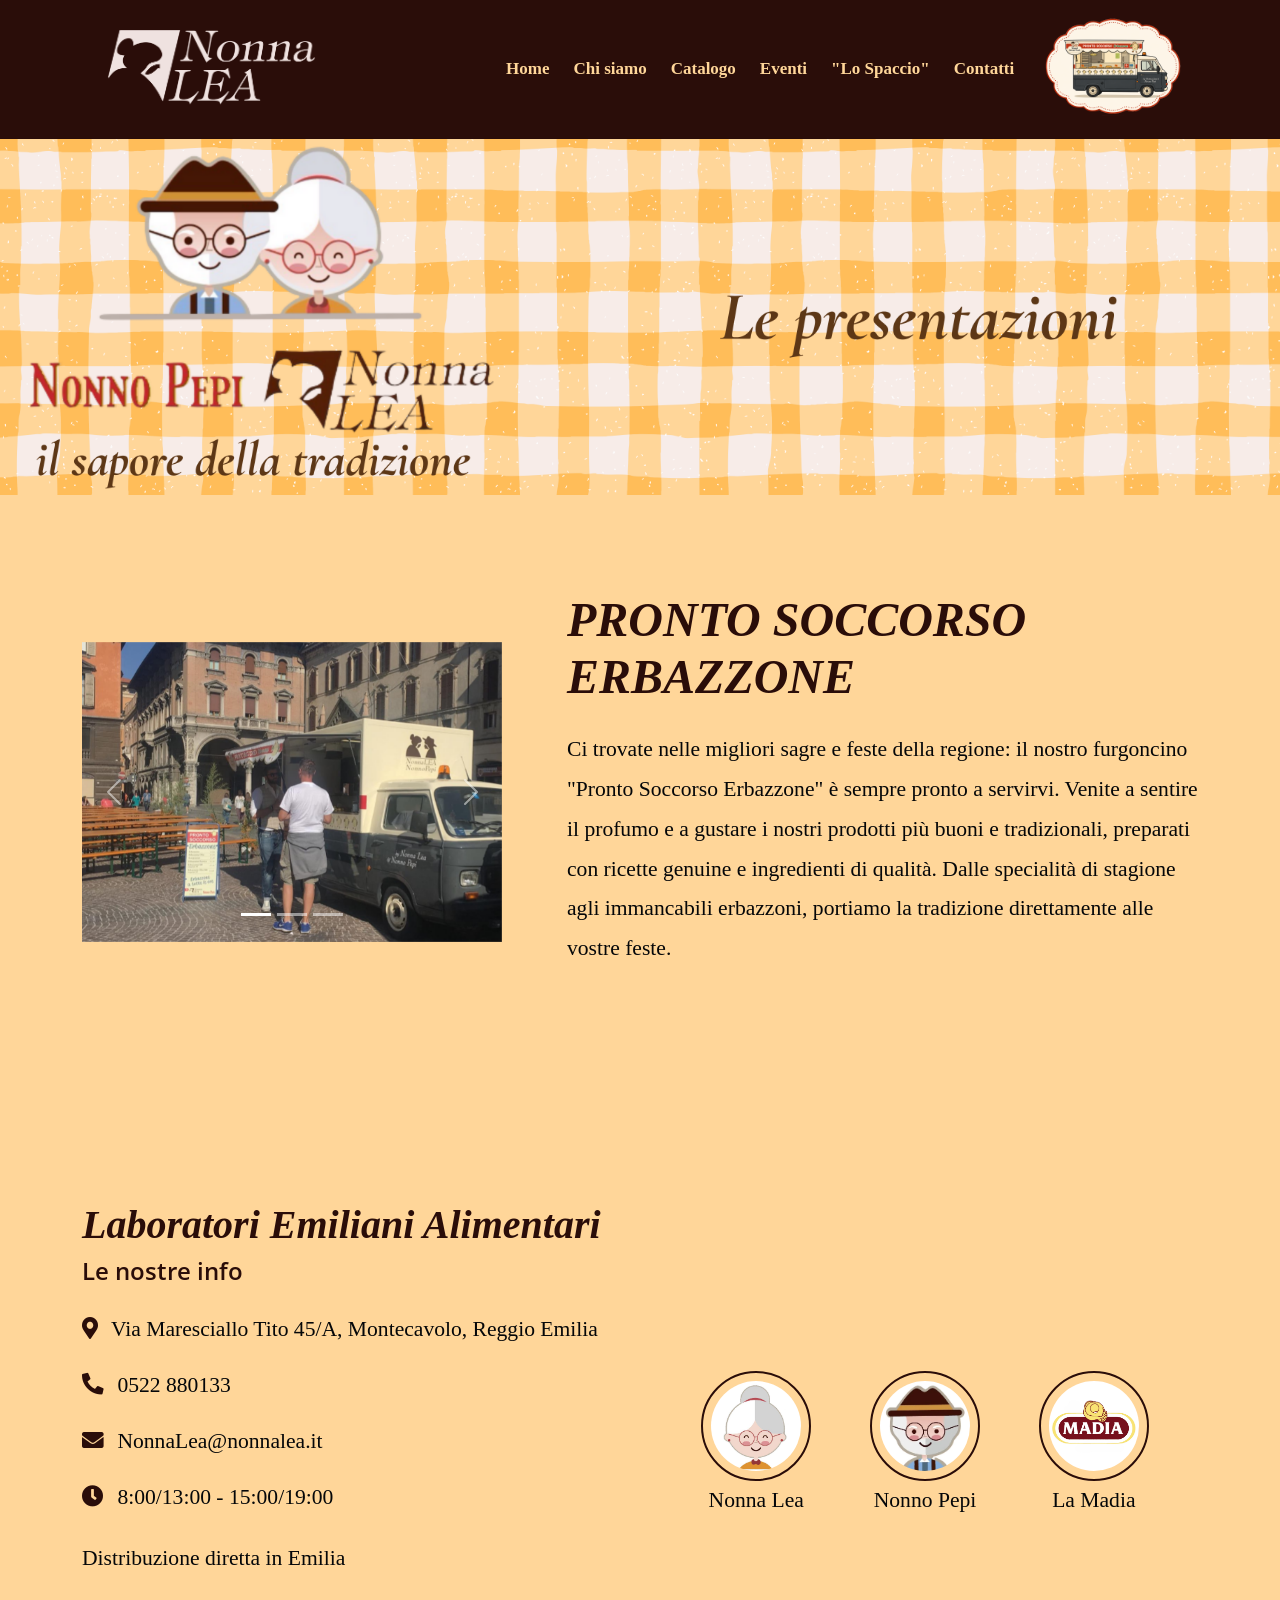
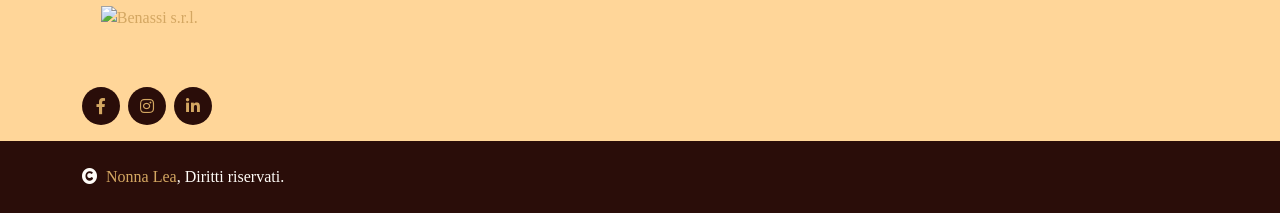
==== 900.html @ 962b3f6b "Primo caricamento sito" ====
<!DOCTYPE html>
<html lang="en">

    <head>
        <meta charset="utf-8">
        <title>900 - Nonna Lea</title>
        <meta content="width=device-width, initial-scale=1.0" name="viewport">
        <meta content="" name="keywords">
        <meta content="" name="description">

        <!-- Google Web Fonts -->
        <link rel="preconnect" href="https://fonts.googleapis.com">
        <link rel="preconnect" href="https://fonts.gstatic.com" crossorigin>
        <link href="https://fonts.googleapis.com/css2?family=Open+Sans:wght@400;600&family=Playball&display=swap" rel="stylesheet">

        <!-- Icon Font Stylesheet -->
        <link rel="stylesheet" href="https://use.fontawesome.com/releases/v5.15.4/css/all.css"/>
        <link href="https://cdn.jsdelivr.net/npm/bootstrap-icons@1.4.1/font/bootstrap-icons.css" rel="stylesheet">

        <!-- Libraries Stylesheet -->
        <link href="lib/animate/animate.min.css" rel="stylesheet">
        <link href="lib/lightbox/css/lightbox.min.css" rel="stylesheet">
        <link href="lib/owlcarousel/owl.carousel.min.css" rel="stylesheet">

        <!-- Customized Bootstrap Stylesheet -->
        <link href="css/bootstrap.min.css" rel="stylesheet">

        <!-- Template Stylesheet -->
        <link href="css/style.css" rel="stylesheet">
    </head>

    <body>

        <!-- Spinner Start -->
        <div id="spinner" class="show w-100 vh-100 bg-white position-fixed translate-middle top-50 start-50  d-flex align-items-center justify-content-center">
            <div class="spinner-grow text-NonnaLea" role="status"></div>
        </div>
        <!-- Spinner End -->


        <!-- Navbar start -->
        <div class="container-fluid nav-bar">
            <div class="container">
                <nav class="navbar navbar-light navbar-expand-lg py-4">
                    <a href="index.html" class="navbar-brand">
                        <img src="img/NonnaLeaLogo.png" alt="Logo Nonna Lea" style="height: 80px;">
                    </a>
                    <button class="navbar-toggler py-2 px-3" type="button" data-bs-toggle="collapse" data-bs-target="#navbarCollapse">
                        <span class="fa fa-bars text-primary"></span>
                    </button>
                    <div class="collapse navbar-collapse" id="navbarCollapse">
                        <div class="navbar-nav mx-auto">
                            <a href="index.html" class="nav-item nav-link">Home</a>
                            <a href="about.html" class="nav-item nav-link">Chi siamo</a>
                            <a href="service.html" class="nav-item nav-link">Catalogo</a>
                            <a href="event.html" class="nav-item nav-link">Eventi</a>
                            <a href="contact.html" class="nav-item nav-link">"Lo Spaccio"</a>
                            <a href="#footer" class="nav-item nav-link">Contatti</a>
                            <a href="900.html" class="nav-item nav-link active"><img src="img/900.png" alt="PRONTO SOCCORSO ERBAZZONE" style="height: 100px; position:absolute; margin-top: -40px;"></a>
                        </div>
                    </div>
                </nav>
            </div>
        </div>
        <!-- Navbar End -->

        <!-- Hero start2-->
        <img src="img/about-2.png" alt="Hero Image" style="width: 100%; height: auto;">
        <!-- Hero End2-->

        <!-- About Start -->
        <div class="container-fluid py-6">
            <div class="container">
                <div class="row g-5 align-items-center">
                    <div class="col-lg-5">
                        <!-- Carousel with fixed dimensions -->
                        <div id="aboutCarousel" class="carousel slide" data-bs-ride="carousel" style="max-width:420px;">
                            <div class="carousel-indicators">
                                <button type="button" data-bs-target="#aboutCarousel" data-bs-slide-to="0" class="active" aria-current="true" aria-label="Slide 1"></button>
                                <button type="button" data-bs-target="#aboutCarousel" data-bs-slide-to="1" aria-label="Slide 2"></button>
                                <button type="button" data-bs-target="#aboutCarousel" data-bs-slide-to="2" aria-label="Slide 3"></button>
                            </div>
                            <div class="carousel-inner" style="height:300px;">
                                <div class="carousel-item active">
                                    <img src="img/900-1.jpg" class="d-block w-100" alt="900 1" style="height:300px; object-fit:cover;">
                                </div>
                                <div class="carousel-item">
                                    <img src="img/900-2.jpg" class="d-block w-100" alt="900 2" style="height:300px; object-fit:cover;">
                                </div>
                                <div class="carousel-item">
                                    <img src="img/900-3.jpg" class="d-block w-100" alt="900 3" style="height:300px; object-fit:cover;">
                                </div>
                            </div>
                            <button class="carousel-control-prev" type="button" data-bs-target="#aboutCarousel" data-bs-slide="prev">
                                <span class="carousel-control-prev-icon" aria-hidden="true"></span>
                                <span class="visually-hidden">Previous</span>
                            </button>
                            <button class="carousel-control-next" type="button" data-bs-target="#aboutCarousel" data-bs-slide="next">
                                <span class="carousel-control-next-icon" aria-hidden="true"></span>
                                <span class="visually-hidden">Next</span>
                            </button>
                        </div>
                    </div>
                    <div class="col-lg-7 wow bounceInUp">
                        <h1 class="display-5 mb-4">PRONTO SOCCORSO ERBAZZONE</h1>
                        <p class="text-dark mb-4">
                            Ci trovate nelle migliori sagre e feste della regione: il nostro furgoncino "Pronto Soccorso Erbazzone" è sempre pronto a servirvi. Venite a sentire il profumo e a gustare i nostri prodotti più buoni e tradizionali, preparati con ricette genuine e ingredienti di qualità. Dalle specialità di stagione agli immancabili erbazzoni, portiamo la tradizione direttamente alle vostre feste.
                        </p>
                    </div>
                </div>
            </div>
        </div>
        <!-- About End -->

        <!-- Footer Start -->
        <div id="footer" class="container-fluid footer py-3 my-6 mb-0 bg-carta">
            <div class="container">
                <div class="row">
                    <h1 class="text-NonnaLea">Laboratori Emiliani Alimentari</h1>
                    <div class="text-dark col-lg-6 col-md-6">
                        <div class="footer-item">
                            <h4 class="text-NonnaLea mb-4">Le nostre info</h4>
                            <div class="d-flex flex-column align-items-start">
                                <p><i class="fa fa-map-marker-alt text-NonnaLea me-2"></i> Via Maresciallo Tito 45/A, Montecavolo, Reggio Emilia</p>
                                <p><i class="fa fa-phone-alt text-NonnaLea me-2"></i> 0522 880133</p>
                                <p><i class="fas fa-envelope text-NonnaLea me-2"></i> NonnaLea@nonnalea.it</p>
                                <p><i class="fa fa-clock text-NonnaLea me-2"></i> 8:00/13:00 - 15:00/19:00</p>
                            </div>
                        </div>
                    </div>
                    <div class="d-flex justify-content-evenly align-items-center flex-wrap brands-row col-md-6" style="margin-top: 10%;">
                        <a href="http://www.nonnalea.it/" class="mx-2">
                            <img src="img/Nonnina.jpg" class="footer-brand-img rounded-circle border border-NonnaLea p-2" alt="Nonn Lea"><br>
                            <p style="text-align: center;">Nonna Lea</p>
                        </a>
                        <a href="http://www.nonnopepi.it/" class="mx-2">
                            <img src="img/Nonnino.jpg" class="footer-brand-img rounded-circle border border-NonnaLea p-2" alt="Nonna Pepi"><br>
                            <p style="text-align: center;">Nonno Pepi</p>
                        </a>
                        <a href="http://www.lamadiadinonnopepi.it/" class="mx-2">
                           <img src="img/LaMadia.jpg" class="footer-brand-img rounded-circle border border-NonnaLea p-2" alt="La Madia"><br>
                           <p style="text-align: center;">La Madia</p>
                        </a>
                    </div>
                    <p class="lh-lg mb-4 text-dark">Distribuzione diretta in Emilia</p>
                    <a href="http://www.benassisrl.eu/" class="mx-2" style="margin-bottom: 5%; padding-left: 2%;">
                       <img src="img/Benassisrl.png" style="width: 15%;" alt="Benassi s.r.l."><br>
                    </a>
                    <div class="footer-icon d-flex">
                                <a class="btn btn-NonnaLea btn-sm-square me-2 rounded-circle" href="https://www.facebook.com/nonnaleaofficial#"><i class="fab fa-facebook-f"></i></a>
                                <a class="btn btn-NonnaLea btn-sm-square me-2 rounded-circle" href="https://www.instagram.com/nonna.lea/"><i class="fab fa-instagram"></i></a>
                                <a class="btn btn-NonnaLea btn-sm-square rounded-circle" href="https://www.linkedin.com/company/nonna-lea-srl/?originalSubdomain=it"><i class="fab fa-linkedin-in"></i></a>
                            </div>
                </div>
            </div>
        </div>
        <!-- Footer End -->


        <!-- Copyright Start -->
        <div class="container-fluid copyright bg-NonnaLea py-4">
            <div class="container">
                <div class="row">
                    <div class="col-md-6 text-center text-md-start mb-3 mb-md-0">
                        <span class="text-light"><a href="#"><i class="fas fa-copyright text-light me-2"></i>Nonna Lea</a>, Diritti riservati.</span>
                    </div>
                </div>
            </div>
        </div>
        <!-- Copyright End -->
        
        <!-- JavaScript Libraries -->
        <script src="https://ajax.googleapis.com/ajax/libs/jquery/1.12.4/jquery.min.js"></script>
        <script src="https://cdn.jsdelivr.net/npm/bootstrap@5.0.0/dist/js/bootstrap.bundle.min.js"></script>
        <script src="lib/wow/wow.min.js"></script>
        <script src="lib/easing/easing.min.js"></script>
        <script src="lib/waypoints/waypoints.min.js"></script>
        <script src="lib/counterup/counterup.min.js"></script>
        <script src="lib/lightbox/js/lightbox.min.js"></script>
        <script src="lib/owlcarousel/owl.carousel.min.js"></script>

        <!-- Template Javascript -->
        <script src="js/main.js"></script>
    </body>
</html>
---- css/style.css ----
/*** Spinner Start ***/
#spinner {
    opacity: 0;
    visibility: hidden;
    transition: opacity .8s ease-out, visibility 0s linear .5s;
    z-index: 99999;
 }

 #spinner.show {
     transition: opacity .8s ease-out, visibility 0s linear .0s;
     visibility: visible;
     opacity: 1;
 }
/*** Spinner End ***/

body {
    background-color: var(--bs-carta);
    color: var(--bs-dark); /* testo scuro per tutto il sito */
}

/* Imposta dimensione e interlinea per tutti i paragrafi */
p {
    font-size: 1.35rem; /* ~18px, modifica se preferisci più grande */
    line-height: 1.85;   /* aumenta l'interlinea */
    color: var(--bs-dark); /* mantiene il colore testo globale */
    margin-bottom: 1rem;
}

/* Variante responsive: riduci su schermi piccoli */
@media (max-width: 576px) {
    p {
        font-size: 1rem;   /* ~16px su mobile */
        line-height: 1.6;
    }
}

/* Import Cormorant Garamond from Google Fonts and set as global font */
@import url('https://fonts.googleapis.com/css2?family=Cormorant+Garamond:wght@300;400;600;700&display=swap');

body {
    font-family: 'Cormorant Garamond', serif;
    background-color: var(--bs-carta);
    color: var(--bs-dark); /* testo scuro per tutto il sito */
}

/* Headings: usa Cormorant Garamond per tutto il sito */
h1, h2, h3, .h1, .h2, .h3 {
    font-weight: 800 !important;
    font-family: 'Cormorant Garamond', serif;
    font-style: italic;
    color: var(--bs-NonnaLea);
}

h4, h5, h6, .h4, .h5, .h6 {
    font-weight: 600 !important;
    font-family: 'Cormorant Garamond', serif !important;
}

.back-to-top {
    position: fixed;
    right: 30px;
    bottom: 30px;
    z-index: 99;
}

h1, h2, h3, .h1, .h2, .h3 {
    font-weight: 800 !important;
    font-family: Georgia, serif;
    font-style: italic;
    color: var(--bs-NonnaLea)
}

h4, h5, h6, .h4, .h5, .h6 {
    font-weight: 600 !important;
    font-family: 'Open Sans', sans-serif !important;
}

.my-6 {
    margin-top: 6rem;
    margin-bottom: 6rem;
}

.py-6 {
    padding-top: 6rem;
    padding-bottom: 6rem;
}

.wow,
.animated {
    animation-duration: 2s !important;
}


/*** Button Start ***/
.btn.btn-primary {
    border: 0;
}

.btn.btn-primary:hover {
    background: var(--bs-NonnaLea) !important;
    color: var(--bs-carta) !important;
}

.btn {
    font-weight: 600;
    transition: .5s;
}

.btn-square {
    width: 32px;
    height: 32px;
}

.btn-sm-square {
    width: 38px;
    height: 38px;
}

.btn-md-square {
    width: 44px;
    height: 44px;
}

.btn-lg-square {
    width: 56px;
    height: 56px;
}

.btn-square,
.btn-sm-square,
.btn-md-square,
.btn-lg-square {
    padding: 0;
    display: flex;
    align-items: center;
    justify-content: center;
    font-weight: normal;
}
/*** Button End ***/

/* Footer — effetto hover per le immagini dei brand start*/
.footer .footer-item .row.g-2 img {
    width: 120px;                  /* dimensione preferita */
    height: 120px;
    object-fit: cover;
    transition: transform .25s cubic-bezier(.2,.9,.3,1), box-shadow .25s, border-color .25s;
    cursor: pointer;
    will-change: transform, box-shadow;
}

.footer .footer-item .row.g-2 img:hover,
.footer .footer-item .row.g-2 img:focus {
    transform: translateY(0px) scale(1.12);
    box-shadow: 0 10px 24px rgba(42,13,9,0.22);
    border-color: var(--bs-primary);
}

.footer .footer-item .row.g-2 img:active {
    transform: translateY(-2px) scale(1.05);
}
/* Footer — effetto hover per le immagini dei brand end*/

/*** Navbar Start ***/
.nav-bar {
    background: var(--bs-NonnaLea);
    border-bottom: 1px solid rgba(0, 0, 0, .05);
}

.navbar .navbar-nav .nav-link {
    padding: 10px 12px;
    font-weight: 600;
    font-size: 17px;
    transition: .5s;
    color: var(--bs-carta);
}

.navbar .navbar-nav .nav-link:hover,
.navbar .navbar-nav .nav-link.active {
    color: var(--bs-primary);
}

.navbar .dropdown-toggle::after {
    border: none;
    content: "\f107";
    font-family: "Font Awesome 5 Free";
    font-weight: 700;
    vertical-align: middle;
    margin-left: 8px;
}

@media (min-width: 1200px) {
    .navbar .nav-item .dropdown-menu {
        display: block;
        visibility: hidden;
        top: 100%;
        transform: rotateX(-75deg);
        transform-origin: 0% 0%;
        transition: .5s;
        opacity: 0;
    }
    
    .navbar .nav-item:hover .dropdown-menu {
        transform: rotateX(0deg);
        visibility: visible;
        opacity: 1;
    }
}

.dropdown .dropdown-menu a:hover {
    background: var(--bs-carta);
    color: var(--bs-primary);
}

#searchModal .modal-content {
    background-color: rgba(255, 255, 255, 0.95);
}
/*** Navbar End ***/

.text-carta {
    color: var(--bs-carta) !important;
}

/*** Events Start ***/
.event .tab-class .nav-item a.active {
    background: var(--bs-carta) !important;
}

.event .event-img .event-overlay {
    position: absolute;
    width: 100%;
    height: 100%;
    top: 0;
    left: 0;
    background: #402f2b;
    border-radius: 8px;
    transition: 0.5s;
    opacity: 0;
    z-index: 1;
}

.event .event-img:hover .event-overlay {
    opacity: 1;
}
/*** Events End ***/


/*** service start ***/
.service .service-item {
    position: relative;
    height: 100%;
    border-radius: 8px;
    border-color: #000000;
    box-shadow: 0 2px 16px rgba(0,0,0,0.06);
    background: #fff;
    border: 2px solid transparent;
    transition:
        transform 0.3s cubic-bezier(.4,2,.6,1),
        box-shadow 0.3s,
        background 0.3s,
        border-color 0.3s;
    z-index: 1;
}

.service .service-item:hover {
    transform: translateY(-10px) scale(1.03);
    box-shadow: 0 8px 32px rgba(42,13,9,0.18);
    border-color: var(--bs-primary);
}

.service-item:hover .catalogo-logo {
    filter: brightness(0) invert(1); /* logo bianco su sfondo scuro */
}

.service-item .service-content-icon a.btn-primary {
    transition: 0.3s !important;
}

/*** Services End ***/


/*** Menu Start ***/
.menu .nav-item a.active {
    background: var(--bs-primary) !important;
}

.menu .menu-item .border-bottom {
    border-bottom-style: dashed !important;
}
/*** Menu End ***/


/*** Youtube Video start ***/
.video {
    position: relative;
    height: 100%;
    min-height: 400px;
    background: linear-gradient(rgba(254, 218, 154, 0.1), rgba(254, 218, 154, 0.1)), url(../img/fact.jpg);
    background-position: center center;
    background-repeat: no-repeat;
    background-size: cover;
    border-radius: 8px;
}

.video .btn-play {
    position: absolute;
    z-index: 3;
    top: 50%;
    left: 50%;
    transform: translateX(-50%) translateY(-50%);
    box-sizing: content-box;
    display: block;
    width: 32px;
    height: 44px;
    border-radius: 50%;
    border: none;
    outline: none;
    padding: 18px 20px 18px 28px;
}

.video .btn-play:before {
    content: "";
    position: absolute;
    z-index: 0;
    left: 50%;
    top: 50%;
    transform: translateX(-50%) translateY(-50%);
    display: block;
    width: 100px;
    height: 100px;
    background: var(--bs-primary);
    border-radius: 50%;
    animation: pulse-border 1500ms ease-out infinite;
}

.video .btn-play:after {
    content: "";
    position: absolute;
    z-index: 1;
    left: 50%;
    top: 50%;
    transform: translateX(-50%) translateY(-50%);
    display: block;
    width: 100px;
    height: 100px;
    background: var(--bs-white);
    border-radius: 50%;
    transition: all 200ms;
}

.video .btn-play img {
    position: relative;
    z-index: 3;
    max-width: 100%;
    width: auto;
    height: auto;
}

.video .btn-play span {
    display: block;
    position: relative;
    z-index: 3;
    width: 0;
    height: 0;
    border-left: 32px solid var(--bs-dark);
    border-top: 22px solid transparent;
    border-bottom: 22px solid transparent;
}

@keyframes pulse-border {
    0% {
        transform: translateX(-50%) translateY(-50%) translateZ(0) scale(1);
        opacity: 1;
    }

    100% {
        transform: translateX(-50%) translateY(-50%) translateZ(0) scale(1.5);
        opacity: 0;
    }
}

#videoModal {
    z-index: 99999;
}

#videoModal .modal-dialog {
    position: relative;
    max-width: 800px;
    margin: 60px auto 0 auto;
}

#videoModal .modal-body {
    position: relative;
    padding: 0px;
}

#videoModal .close {
    position: absolute;
    width: 30px;
    height: 30px;
    right: 0px;
    top: -30px;
    z-index: 999;
    font-size: 30px;
    font-weight: normal;
    color: #FFFFFF;
    background: #000000;
    opacity: 1;
}
/*** Youtube Video End ***/


/*** Blog Start ***/
.blog-item {
    position: relative;
}

.blog-item img {
    transition: 0.5s;
}

.blog-item:hover img {
    transform: scale(1.3)
}

.blog-item .blog-content {
    position: relative;
    transform: translateY(-50%);
    box-shadow: 0 0 45px rgba(0, 0, 0, .08);
}

.blog-item .blog-content a.btn h5 {
    transition: 0.5s;
}

.blog-item:hover .blog-content a.btn h5 {
    color: var(--bs-primary) !important;
}
/*** Blog End ***/


/*** Team Start ***/
.team-item {
    width: 100%;
    height: 100%;
    position: relative;
}

.team-item .team-icon {
    position: absolute;
    top: 0;
    right: 0;
}

.team-item .team-icon .share-link {
    opacity: 0;
    transition: 0.9s;
}

.team-item:hover .share-link {
    opacity: 1;
}

.team-item .team-content {
    transition: 0.9s;
}

.team-item:hover .team-content {
    background: var(--bs-primary) !important;
    color: var(--bs-dark) !important;
}

.team-item .team-content h4,
.team-item .team-content p {
    transition: 0.5s;
}

.team-item:hover .team-content h4 {
    color: var(--bs-dark) !important;
}

.team-item:hover .team-content p {
    color: var(--bs-white);
}
/*** Team End ***/

.bg-carta {
    background-color: var(--bs-carta) !important;
}

.bg-NonnaLea {
    background-color: var(--bs-NonnaLea) !important;
}

.text-NonnaLea {
    color: var(--bs-NonnaLea) !important;
}

.footer .btn-NonnaLea i {
    color: var(--bs-primary);
    transition: color 0.2s;
}

/* Effetto hover per tutti i bottoni social */
.footer .btn-NonnaLea:hover {
    background-color: var(--bs-primary);
    border-color: var(--bs-primary);
    transform: scale(1.1);
    transition: all 0.2s;
}
.footer .btn-NonnaLea:hover i {
    color: #fff;
}

.footer-brand-img {
    width: 110px;
    height: 110px;
    object-fit: cover;
}

.catalogo-logo {
    height: 150px;
    width: auto;
    filter: brightness(0) saturate(100%) invert(10%) sepia(90%) saturate(800%) hue-rotate(0deg); /* NonnaLea */
    transition: filter 0.3s;
}
.service-item:hover .catalogo-logo {
    filter: brightness(0) saturate(100%) invert(0%); /* Nero */
}

.btn-NonnaLea {
    background-color: var(--bs-NonnaLea) !important;
    border: none;
}

.border-NonnaLea {
    border-color: var(--bs-NonnaLea) !important;
    border-width: 2px !important;
}

/*** testimonial Start ***/
.testimonial-item {
    border: 2px solid var(--bs-NonnaLea);
    width: 100%;
    height: 100%;
    object-fit: cover;
}

.testimonial-carousel.owl-rtl .testimonial-item {
    direction: ltr !important;
}
/*** testimonial End ***/


/*** Contact start ***/
.contact-form {
    box-shadow: 0 0 45px rgba(0, 0, 0, .08);
}

/*** Contact End ***/


/*** Footer Start ***/
.footer .footer-item a.text-body:hover {
    color: var(--bs-primary) !important;
}
/*** Footer End ***/

.brands-row {
    gap: 0.1rem;
}
@media (max-width: 576px) {
    .brands-row {
        justify-content: center; /* centra i loghi su mobile */
        gap: .75rem;
    }
    .brands-row a {
        flex: 0 0 auto;
    }
}

/* Sezione Prodotti principali */
#prodotti .product-item {
    transition: transform .25s ease, box-shadow .25s ease;
    border: 1px solid rgba(42,13,9,0.07);
}
#prodotti .product-item:hover {
    transform: translateY(-6px);
    box-shadow: 0 10px 20px rgba(0,0,0,0.08);
}
#prodotti .product-img {
    width: 180px;
    height: 180px;
    object-fit: cover;
    border: 6px solid rgba(255,255,255,0.85);
    box-shadow: 0 4px 10px rgba(0,0,0,0.06);
}
@media (max-width: 768px) {
    #prodotti .product-img {
        width: 90px;
        height: 90px;
    }
    #prodotti .product-item {
        padding: 1.25rem !important;
    }
}
@media (max-width: 576px) {
    #prodotti .col-12 .product-item {
        margin-left: auto;
        margin-right: auto;
        max-width: 320px;
    }
}

/* Modal categoria: aspetto "quasi fullscreen" e cards prodotti */
.modal .modal-content {
    border-radius: 12px;
}
@media (min-width: 1200px) {
    .modal-dialog.modal-xl {
        max-width: 1100px;
    }
}
.modal-fullscreen-sm-down {
    padding: 1rem;
}
#categoriaModalImg {
    width: 100%;
    height: auto;
    object-fit: cover;
    max-height: 360px;
}
#categoriaProducts .card {
    border: none;
    box-shadow: 0 6px 18px rgba(0,0,0,0.06);
    border-radius: 8px;
}
#categoriaProducts .card img {
    object-fit: cover;
    height: 100%;
}
@media (max-width: 768px) {
    #categoriaModalImg { max-height: 220px; }
    .modal-dialog { margin: .5rem; }
}


/* Nuovo stile per eventi: data + titolo sempre visibili, overlay dettagli al hover */
.event .event-img {
    position: relative;
    overflow: hidden;
    border-radius: 10px;
}
.event .event-img img {
    width: 100%;
    height: 260px;
    object-fit: cover;
    display: block;
    transition: transform .6s ease;
}
.event .event-img:hover img {
    transform: scale(1.06);
}

/* barra inferiore sempre visibile */
.event-caption {
    position: absolute;
    left: 0;
    right: 0;
    bottom: 0;
    display: flex;
    align-items: center;
    justify-content: space-between;
    gap: .75rem;
    padding: .6rem 1rem;
    background: linear-gradient(180deg, rgba(0,0,0,0) 0%, rgba(0,0,0,0.25) 40%, rgba(0,0,0,0.55) 100%);
    color: #fff;
    z-index: 2;
}
.event-date {
    background: rgb(0, 0, 0, 0.50);
    color: #dfdfdf;
    padding: .35rem .6rem;
    border-radius: 6px;
    font-weight: 700;
    font-size: .95rem;
    white-space: nowrap;
}
.event-title {
    background: rgb(0, 0, 0, 0.50);
    padding: .35rem .6rem;
    border-radius: 6px;
    margin: 0;
    font-size: 1rem;
    font-weight: 700;
    color: #dfdfdf;
    text-shadow: 0 2px 6px rgba(0,0,0,0.35);
    flex: 1;
    padding-left: .75rem;
    overflow: hidden;
    text-overflow: ellipsis;
    white-space: nowrap;
}

/* overlay con i dettagli, appare al hover (slide/fade) */
.event .event-overlay {
    position: absolute;
    inset: 0;
    background: rgba(64,47,43,0.92); /* tono coerente col tema */
    color: #fff;
    padding: 1.25rem;
    display: flex;
    flex-direction: column;
    justify-content: center;
    gap: .5rem;
    opacity: 0;
    transform: translateY(6%);
    transition: all .35s ease;
    z-index: 3;
    text-align: left;
}
.event .event-img:hover .event-overlay {
    opacity: 1;
    transform: translateY(0);
}

/* overlay testo */
.event .event-overlay h4 {
    color: var(--bs-carta);
    margin-bottom: .5rem;
}
.event .event-overlay p {
    color: rgba(255,255,255,0.95);
    margin: 0;
}

/* piccoli aggiustamenti responsive */
@media (max-width: 992px) {
    .event .event-img img {
        height: 220px;
    }
    .event-caption { padding: .5rem; }
    .event-title { font-size: .95rem; }
}
@media (max-width: 576px) {
    .event .event-img img {
        height: 180px;
    }
    .event-date { font-size: .85rem; padding: .25rem .45rem; }
    .event-title { font-size: .9rem; padding-left: .5rem; }
    .event .event-overlay { padding: 1rem; }
}
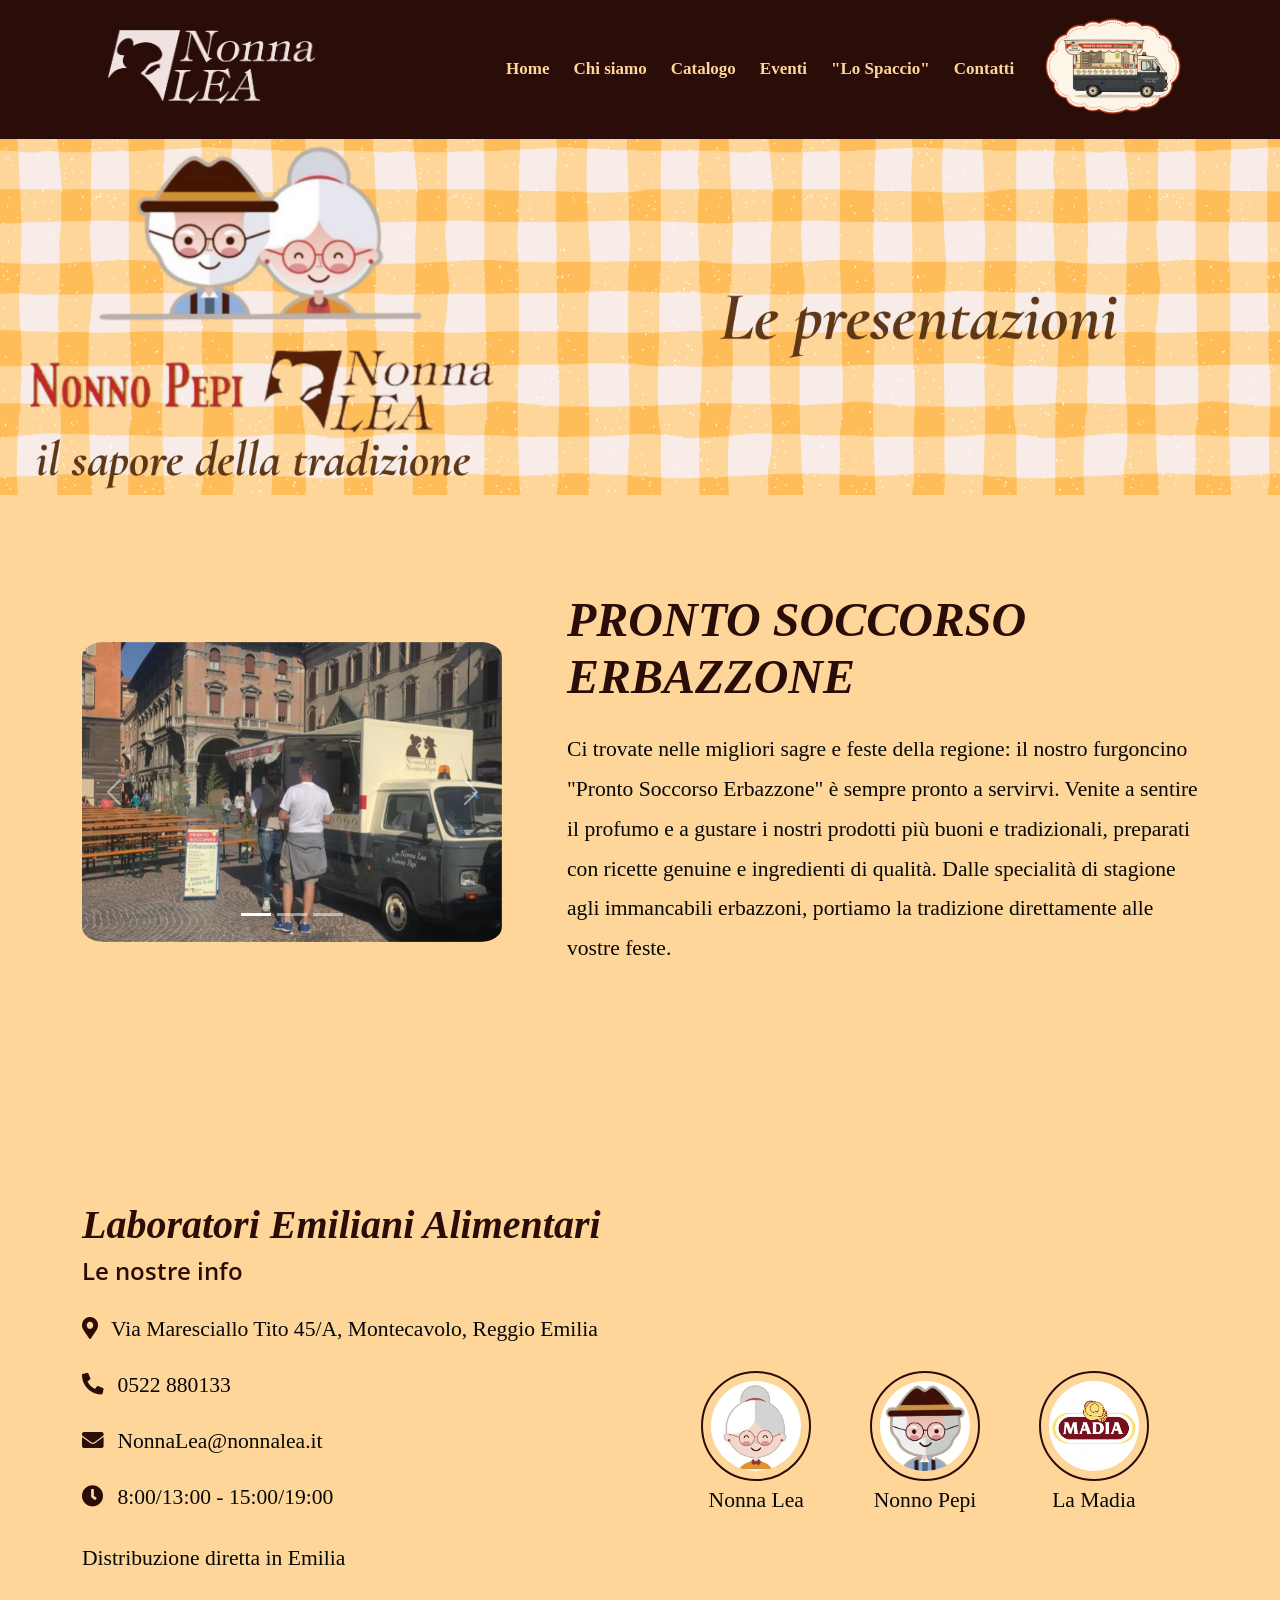
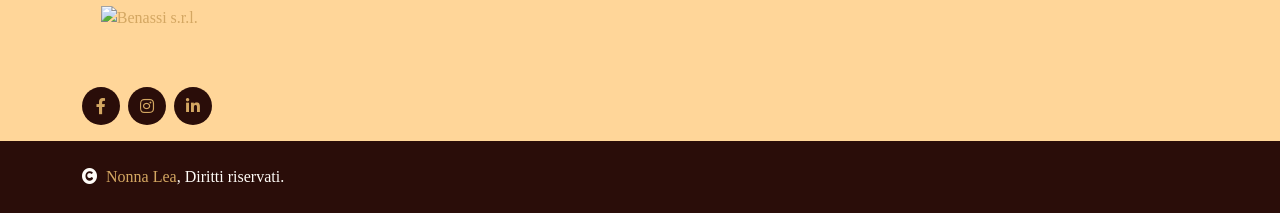
==== commit 2232a275: "Modifica dettagli pagina 900" ====
--- a/900.html
+++ b/900.html
@@ -80,7 +80,7 @@
                                 <button type="button" data-bs-target="#aboutCarousel" data-bs-slide-to="1" aria-label="Slide 2"></button>
                                 <button type="button" data-bs-target="#aboutCarousel" data-bs-slide-to="2" aria-label="Slide 3"></button>
                             </div>
-                            <div class="carousel-inner" style="height:300px;">
+                            <div class="carousel-inner" style="height:300px; border-radius: 5%;">
                                 <div class="carousel-item active">
                                     <img src="img/900-1.jpg" class="d-block w-100" alt="900 1" style="height:300px; object-fit:cover;">
                                 </div>
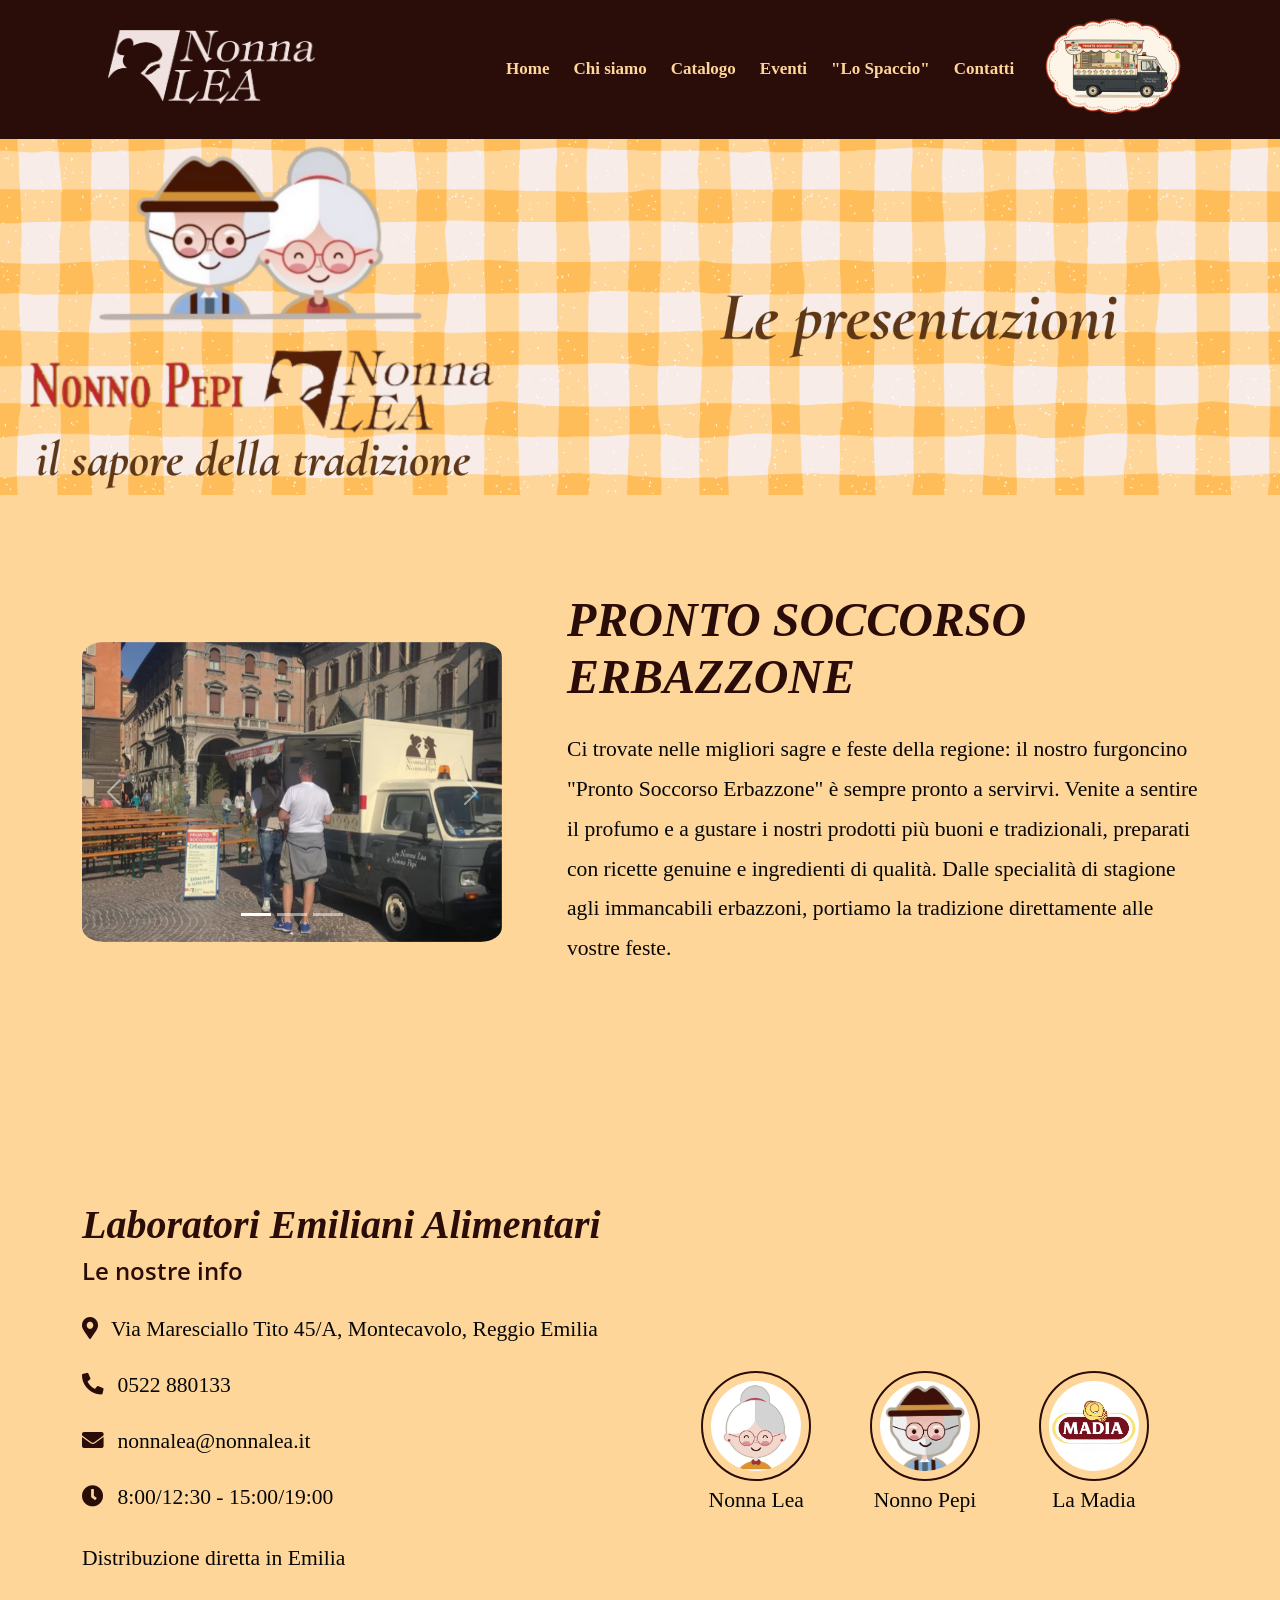
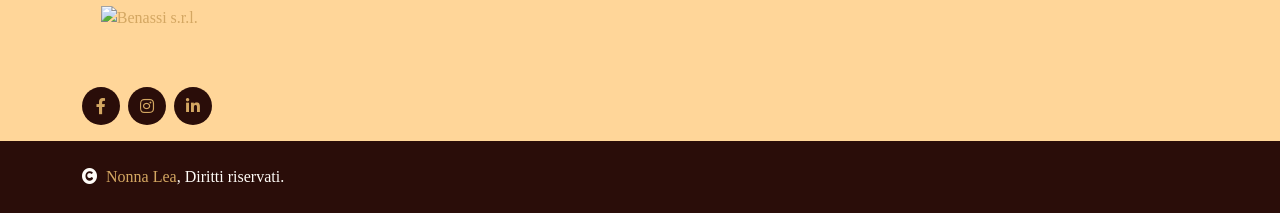
==== commit ce28af4d: "Update 900.html" ====
--- a/900.html
+++ b/900.html
@@ -123,8 +123,8 @@
                             <div class="d-flex flex-column align-items-start">
                                 <p><i class="fa fa-map-marker-alt text-NonnaLea me-2"></i> Via Maresciallo Tito 45/A, Montecavolo, Reggio Emilia</p>
                                 <p><i class="fa fa-phone-alt text-NonnaLea me-2"></i> 0522 880133</p>
-                                <p><i class="fas fa-envelope text-NonnaLea me-2"></i> NonnaLea@nonnalea.it</p>
-                                <p><i class="fa fa-clock text-NonnaLea me-2"></i> 8:00/13:00 - 15:00/19:00</p>
+                                <p><i class="fas fa-envelope text-NonnaLea me-2"></i> nonnalea@nonnalea.it</p>
+                                <p><i class="fa fa-clock text-NonnaLea me-2"></i> 8:00/12:30 - 15:00/19:00</p>
                             </div>
                         </div>
                     </div>
@@ -182,4 +182,4 @@
         <!-- Template Javascript -->
         <script src="js/main.js"></script>
     </body>
-</html>+</html>
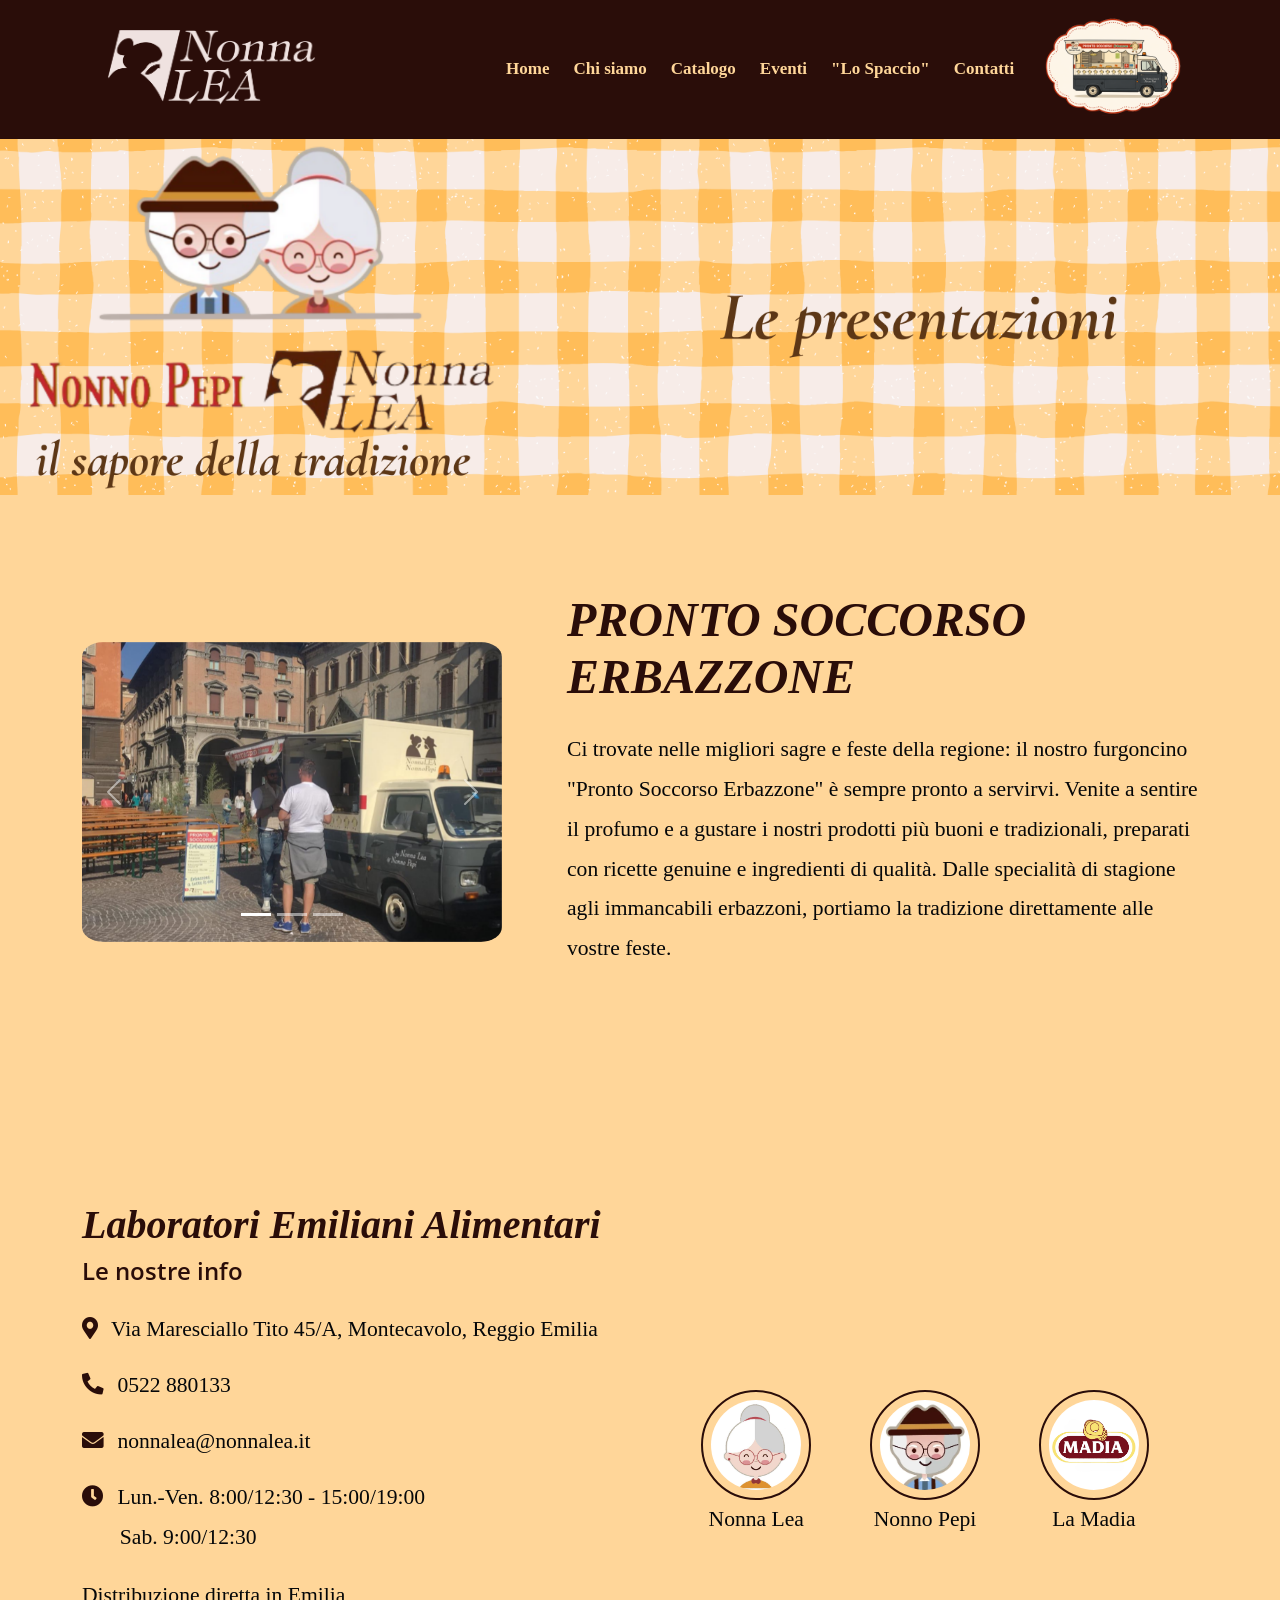
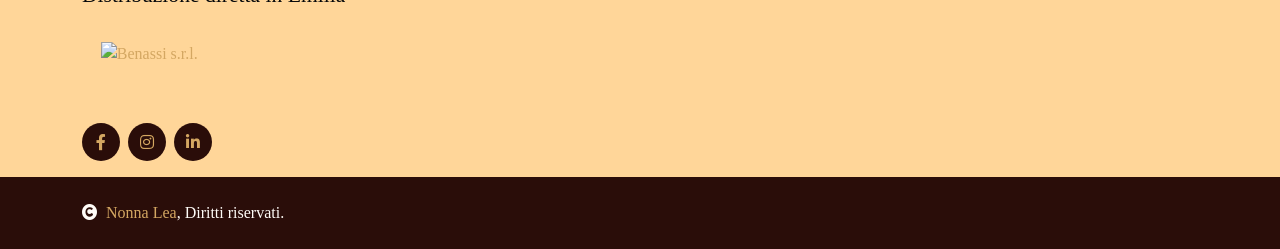
==== commit 26c34b2c: "Aggiornamento sito" ====
--- a/900.html
+++ b/900.html
@@ -56,7 +56,7 @@
                             <a href="event.html" class="nav-item nav-link">Eventi</a>
                             <a href="contact.html" class="nav-item nav-link">"Lo Spaccio"</a>
                             <a href="#footer" class="nav-item nav-link">Contatti</a>
-                            <a href="900.html" class="nav-item nav-link active"><img src="img/900.png" alt="PRONTO SOCCORSO ERBAZZONE" style="height: 100px; position:absolute; margin-top: -40px;"></a>
+                            <a href="900.html" class="nav-item nav-link"><img src="img/900.png" alt="PRONTO SOCCORSO ERBAZZONE" class="d-none d-lg-inline" style="height: 100px; position:absolute; margin-top: -40px;"><span class="d-lg-none">Pronto Soccorso Erbazzone</span></a>
                         </div>
                     </div>
                 </nav>
@@ -124,7 +124,7 @@
                                 <p><i class="fa fa-map-marker-alt text-NonnaLea me-2"></i> Via Maresciallo Tito 45/A, Montecavolo, Reggio Emilia</p>
                                 <p><i class="fa fa-phone-alt text-NonnaLea me-2"></i> 0522 880133</p>
                                 <p><i class="fas fa-envelope text-NonnaLea me-2"></i> nonnalea@nonnalea.it</p>
-                                <p><i class="fa fa-clock text-NonnaLea me-2"></i> 8:00/12:30 - 15:00/19:00</p>
+                                <p><i class="fa fa-clock text-NonnaLea me-2"></i> Lun.-Ven. 8:00/12:30 - 15:00/19:00 <br> &nbsp;&nbsp;&nbsp;&nbsp;&nbsp;&nbsp; Sab. 9:00/12:30</p>
                             </div>
                         </div>
                     </div>
@@ -155,7 +155,7 @@
             </div>
         </div>
         <!-- Footer End -->
-
+         
 
         <!-- Copyright Start -->
         <div class="container-fluid copyright bg-NonnaLea py-4">
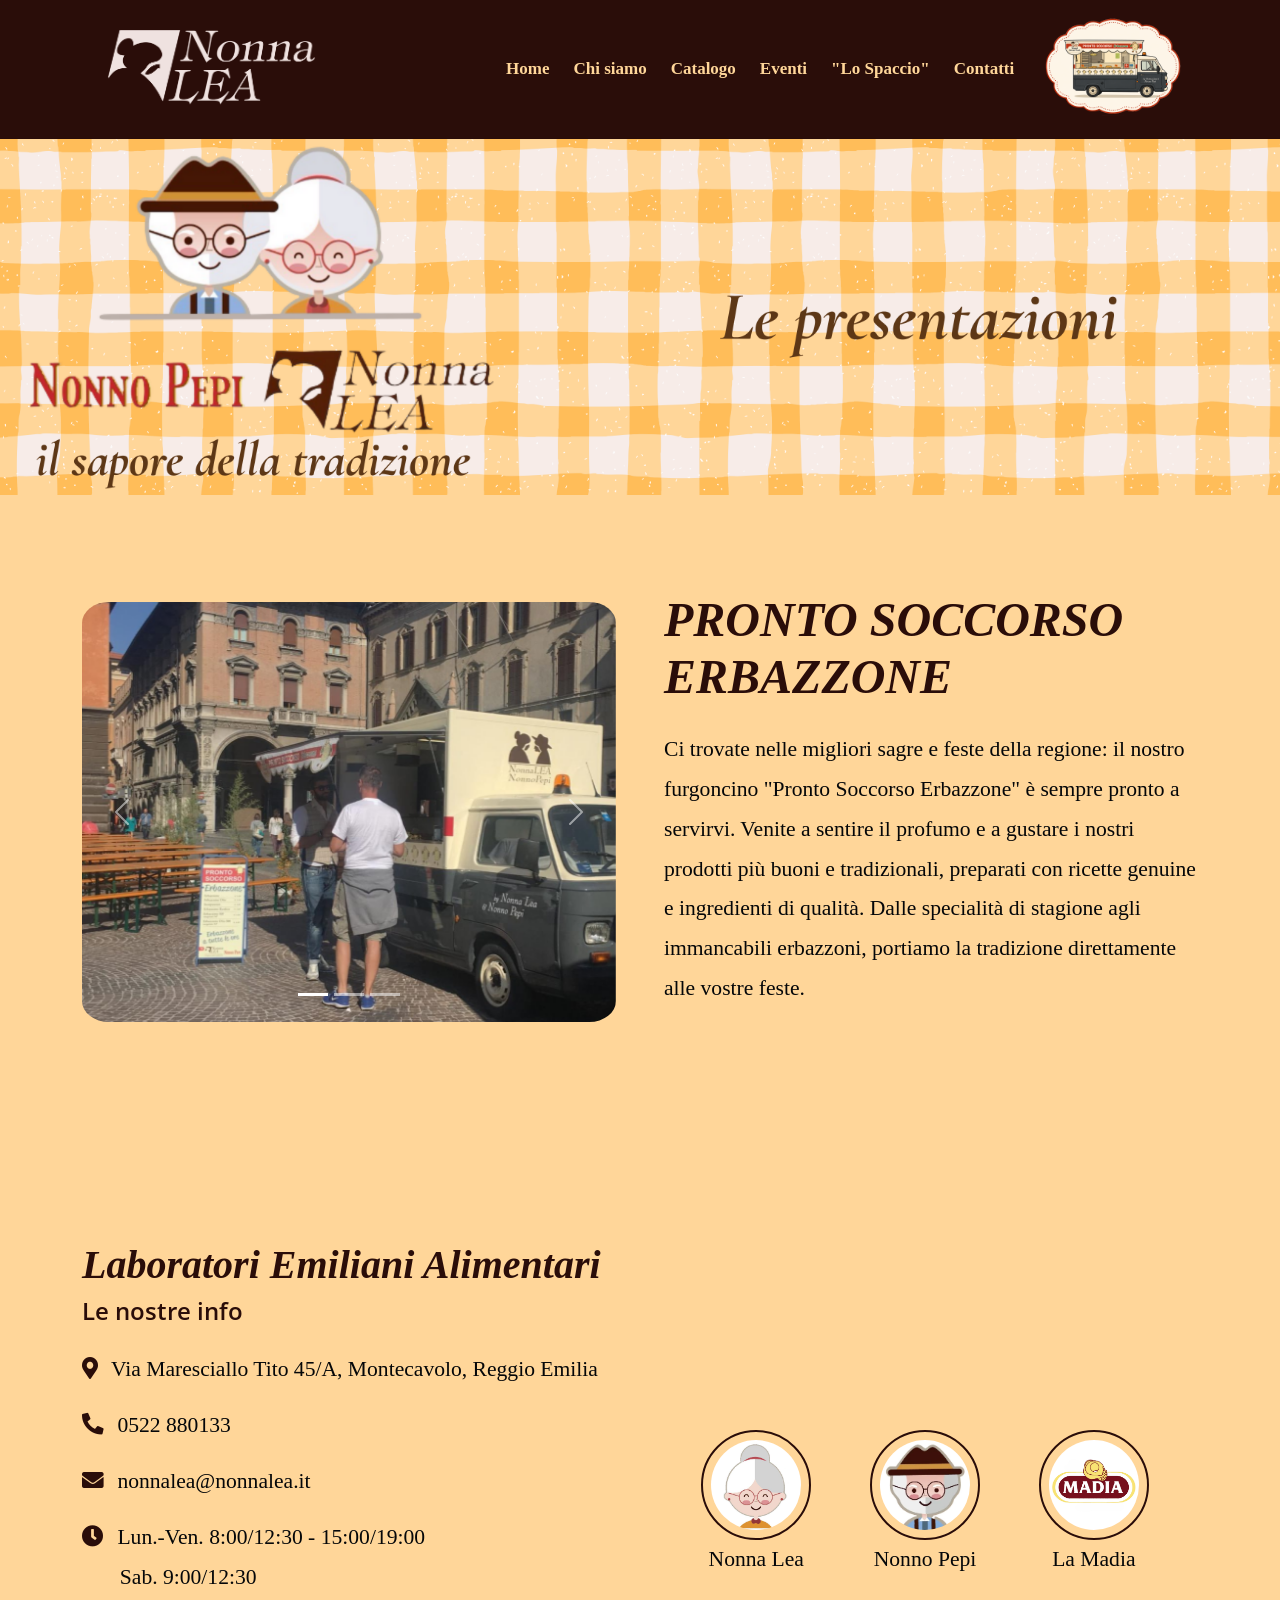
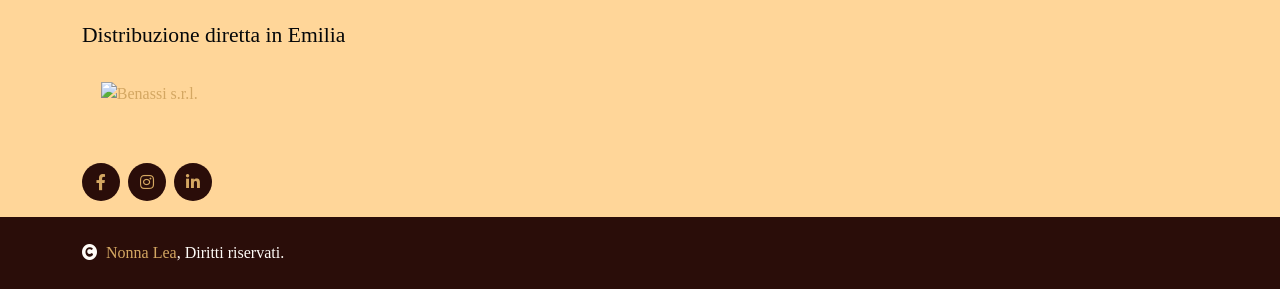
==== commit 806d12ec: "Aggiornamento sito" ====
--- a/900.html
+++ b/900.html
@@ -71,24 +71,49 @@
         <!-- About Start -->
         <div class="container-fluid py-6">
             <div class="container">
+                <style>
+                    /* Carosello: mobile e tablet invariati */
+                    .about-carousel { max-width: 420px; }
+                    .about-carousel .carousel-inner {
+                        height: 300px;
+                        border-radius: 5%;
+                    }
+                    .about-carousel .carousel-item img {
+                        height: 300px;
+                        object-fit: cover;
+                    }
+
+                    /* Solo desktop: carosello più grande */
+                    @media (min-width: 992px) {
+                        .about-carousel { max-width: 100%; }
+                        .about-carousel .carousel-inner,
+                        .about-carousel .carousel-item img { height: 420px; }
+                    }
+
+                    /* Schermi molto larghi */
+                    @media (min-width: 1400px) {
+                        .about-carousel .carousel-inner,
+                        .about-carousel .carousel-item img { height: 480px; }
+                    }
+                </style>
                 <div class="row g-5 align-items-center">
-                    <div class="col-lg-5">
-                        <!-- Carousel with fixed dimensions -->
-                        <div id="aboutCarousel" class="carousel slide" data-bs-ride="carousel" style="max-width:420px;">
+                    <div class="col-lg-6">
+                        <!-- Carousel -->
+                        <div id="aboutCarousel" class="carousel slide about-carousel" data-bs-ride="carousel">
                             <div class="carousel-indicators">
                                 <button type="button" data-bs-target="#aboutCarousel" data-bs-slide-to="0" class="active" aria-current="true" aria-label="Slide 1"></button>
                                 <button type="button" data-bs-target="#aboutCarousel" data-bs-slide-to="1" aria-label="Slide 2"></button>
                                 <button type="button" data-bs-target="#aboutCarousel" data-bs-slide-to="2" aria-label="Slide 3"></button>
                             </div>
-                            <div class="carousel-inner" style="height:300px; border-radius: 5%;">
+                            <div class="carousel-inner">
                                 <div class="carousel-item active">
-                                    <img src="img/900-1.jpg" class="d-block w-100" alt="900 1" style="height:300px; object-fit:cover;">
+                                    <img src="img/900-1.jpg" class="d-block w-100" alt="900 1">
                                 </div>
                                 <div class="carousel-item">
-                                    <img src="img/900-2.jpg" class="d-block w-100" alt="900 2" style="height:300px; object-fit:cover;">
+                                    <img src="img/900-2.jpg" class="d-block w-100" alt="900 2">
                                 </div>
                                 <div class="carousel-item">
-                                    <img src="img/900-3.jpg" class="d-block w-100" alt="900 3" style="height:300px; object-fit:cover;">
+                                    <img src="img/900-3.jpg" class="d-block w-100" alt="900 3">
                                 </div>
                             </div>
                             <button class="carousel-control-prev" type="button" data-bs-target="#aboutCarousel" data-bs-slide="prev">
@@ -101,7 +126,7 @@
                             </button>
                         </div>
                     </div>
-                    <div class="col-lg-7 wow bounceInUp">
+                    <div class="col-lg-6 wow bounceInUp">
                         <h1 class="display-5 mb-4">PRONTO SOCCORSO ERBAZZONE</h1>
                         <p class="text-dark mb-4">
                             Ci trovate nelle migliori sagre e feste della regione: il nostro furgoncino "Pronto Soccorso Erbazzone" è sempre pronto a servirvi. Venite a sentire il profumo e a gustare i nostri prodotti più buoni e tradizionali, preparati con ricette genuine e ingredienti di qualità. Dalle specialità di stagione agli immancabili erbazzoni, portiamo la tradizione direttamente alle vostre feste.
@@ -155,7 +180,7 @@
             </div>
         </div>
         <!-- Footer End -->
-         
+
 
         <!-- Copyright Start -->
         <div class="container-fluid copyright bg-NonnaLea py-4">
